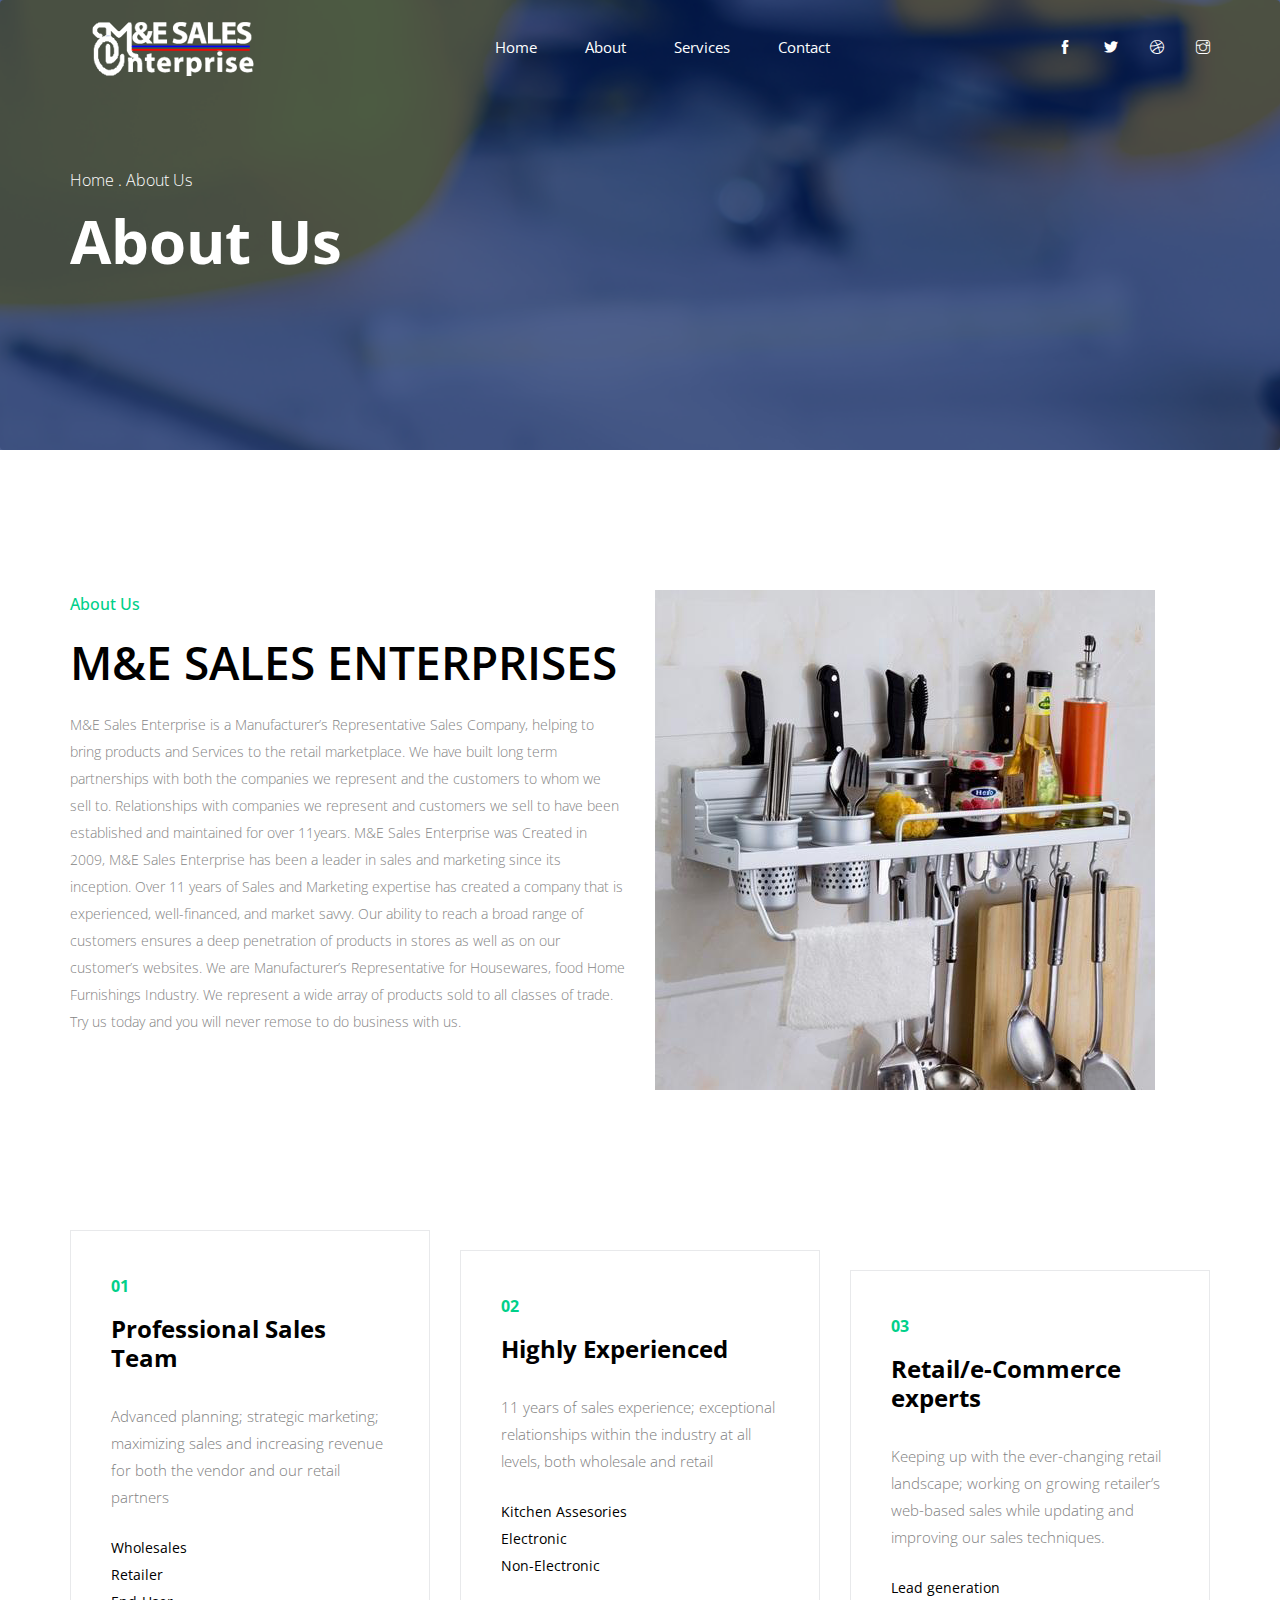
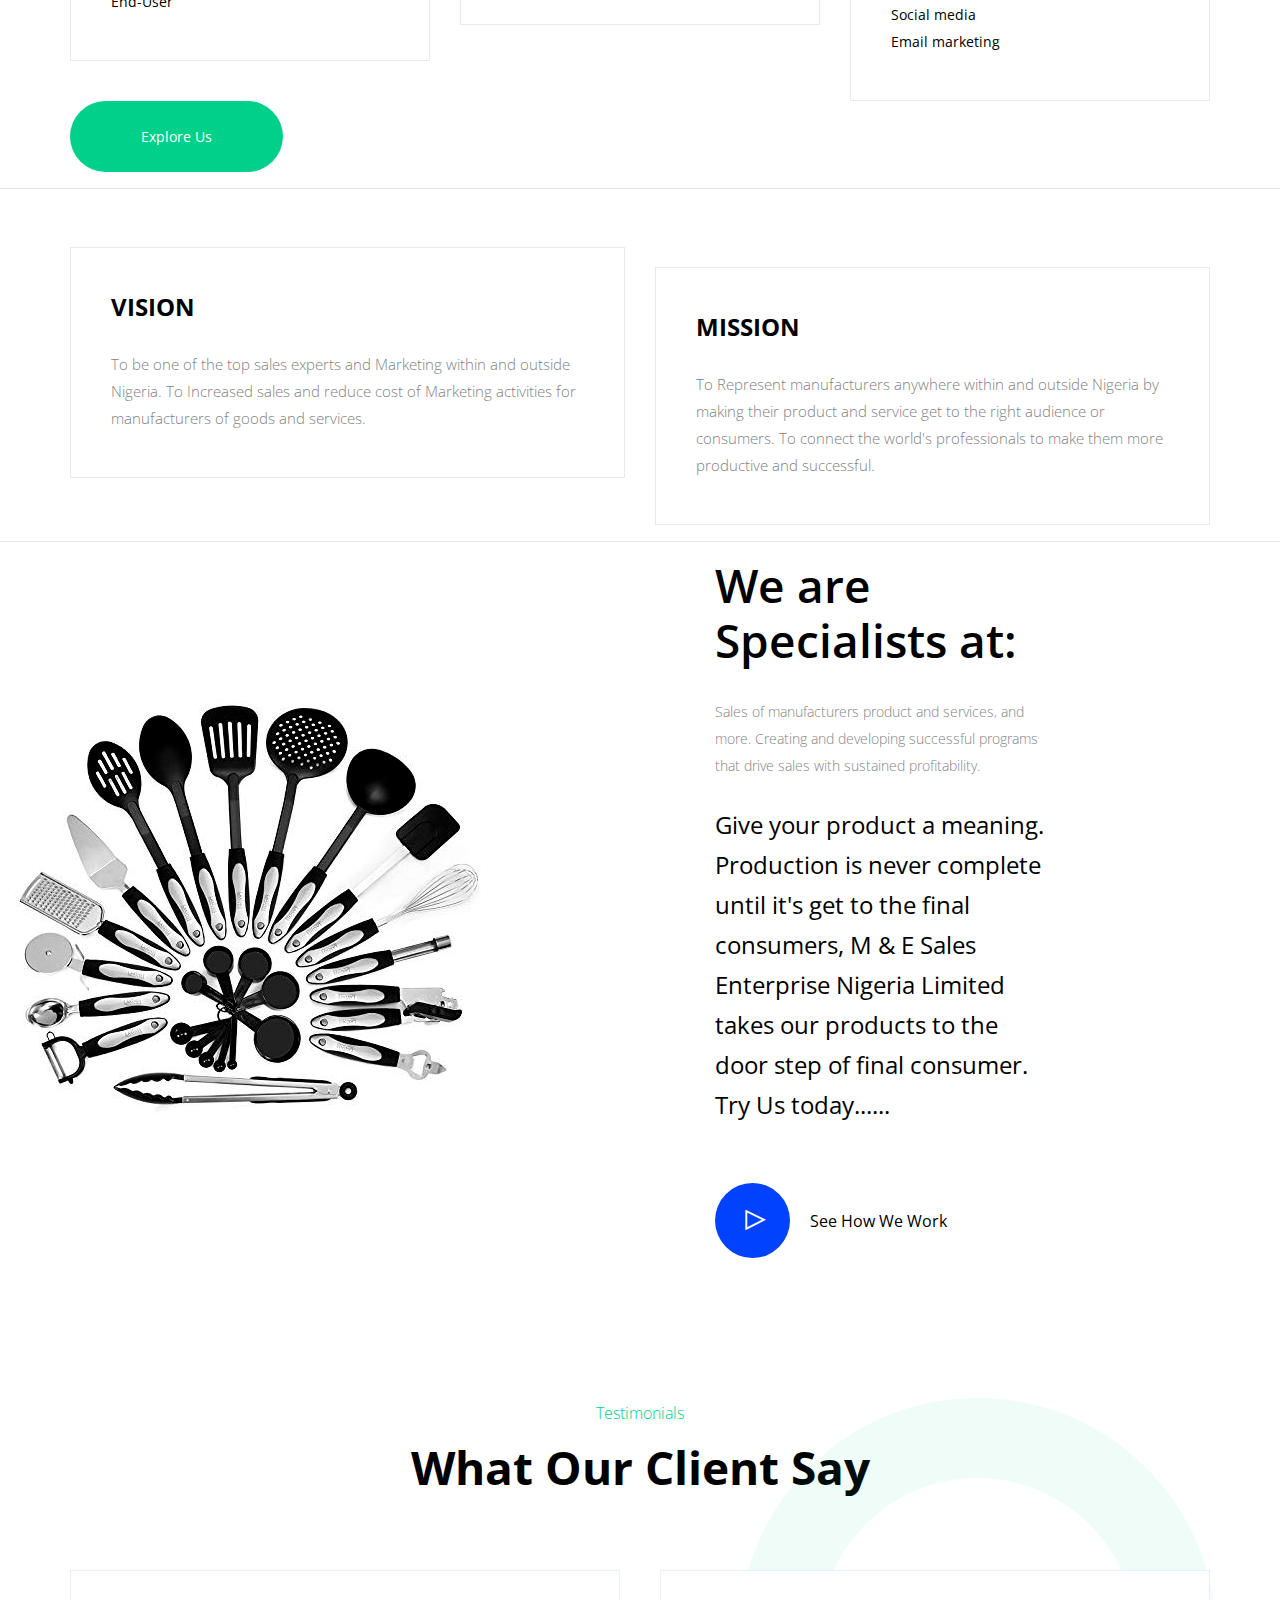
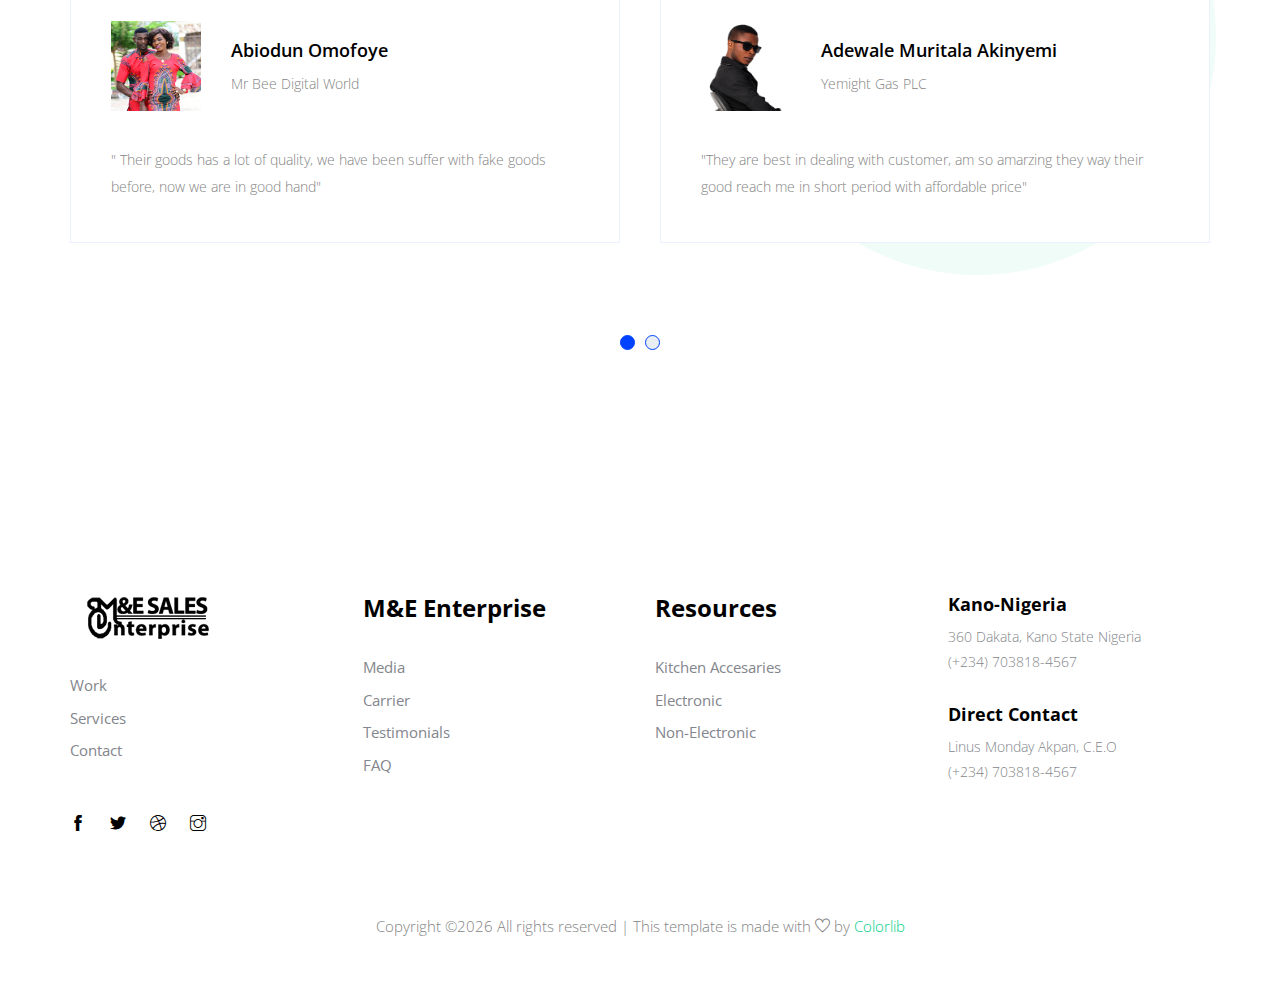
==== about.html @ 04930b89 "'firstcommit'" ====
<!DOCTYPE html>
<html lang="en">
  <head>
    <!-- Required meta tags -->
    <meta charset="utf-8" />
    <meta
      name="viewport"
      content="width=device-width, initial-scale=1, shrink-to-fit=no"
    />
    <title>dizzi</title>
    <link rel="icon" href="img/favicon.png" />
    <!-- Bootstrap CSS -->
    <link rel="stylesheet" href="css/bootstrap.min.css" />
    <!-- animate CSS -->
    <link rel="stylesheet" href="css/animate.css" />
    <!-- owl carousel CSS -->
    <link rel="stylesheet" href="css/owl.carousel.min.css" />
    <!-- themify CSS -->
    <link rel="stylesheet" href="css/themify-icons.css" />
    <!-- flaticon CSS -->
    <link rel="stylesheet" href="css/flaticon.css" />
    <!-- font awesome CSS -->
    <link rel="stylesheet" href="css/magnific-popup.css" />
    <!-- swiper CSS -->
    <link rel="stylesheet" href="css/slick.css" />
    <!-- style CSS -->
    <link rel="stylesheet" href="css/style.css" />
  </head>

  <body>
    <!--::header part start::-->
    <header class="main_menu home_menu">
      <div class="container">
        <div class="row align-items-center">
          <div class="col-lg-12">
            <nav class="navbar navbar-expand-lg navbar-light">
              <a class="navbar-brand" href="index.html">
                <img src="img/logo.png" alt="logo" />
              </a>
              <button
                class="navbar-toggler"
                type="button"
                data-toggle="collapse"
                data-target="#navbarSupportedContent"
                aria-controls="navbarSupportedContent"
                aria-expanded="false"
                aria-label="Toggle navigation"
              >
                <span class="ti-menu"></span>
              </button>

              <div
                class="collapse navbar-collapse main-menu-item justify-content-center"
                id="navbarSupportedContent"
              >
                <ul class="navbar-nav align-items-center">
                  <li class="nav-item">
                    <a class="nav-link" href="index.html">Home</a>
                  </li>
                  <li class="nav-item">
                    <a class="nav-link" href="about.html">About</a>
                  </li>
                  <li class="nav-item">
                    <a class="nav-link" href="services.html">services</a>
                  </li>
                  <!-- <li class="nav-item">
                    <a class="nav-link" href="blog.html">Blog</a>
                  </li> -->
                  <!-- <li class="nav-item dropdown">
                    <a
                      class="nav-link dropdown-toggle"
                      href="blog.html"
                      id="navbarDropdown"
                      role="button"
                      data-toggle="dropdown"
                      aria-haspopup="true"
                      aria-expanded="false"
                    >
                      Pages
                    </a>
                    <div class="dropdown-menu" aria-labelledby="navbarDropdown">
                      <a class="dropdown-item" href="project.html">project</a>
                      <a class="dropdown-item" href="single-blog.html"
                        >Single blog</a
                      >
                      <a class="dropdown-item" href="elements.html">Elements</a>
                    </div> -->
                  </li>
                  <li class="nav-item">
                    <a class="nav-link" href="contact.html">Contact</a>
                  </li>
                </ul>
              </div>
              <div class="social_icon d-none d-lg-block">
                <a href="#"><i class="ti-facebook"></i></a>
                <a href="#"><i class="ti-twitter-alt"></i></a>
                <a href="#"><i class="ti-dribbble"></i></a>
                <a href="#"><i class="ti-instagram"></i></a>
              </div>
            </nav>
          </div>
        </div>
      </div>
    </header>
    <!-- Header part end-->

    <!-- breadcrumb start-->
    <section class="breadcrumb breadcrumb_bg align-items-center">
        <div class="container">
            <div class="row align-items-center justify-content-between">
                <div class="col-sm-6">
                    <div class="breadcrumb_tittle">
                        <p>home . about us</p>
                        <h2>about us</h2>
                    </div>
                </div>
            </div>
        </div>
    </section>
    <!-- breadcrumb start-->

    <!-- about part start-->
    <section class="about_part section_padding">
      <div class="container">
        <div class="row align-items-center justify-content-between">
          <div class="col-md-6">
            <div class="about_part_text">
              <h5>About Us</h5>
              <h2>M&E SALES ENTERPRISES </h2>
              <p> M&E Sales Enterprise is a Manufacturer’s Representative Sales Company,
               helping to bring products and Services to the retail marketplace.
              We have built long term partnerships with both the companies we represent
               and the customers to whom we sell to. Relationships with companies we 
               represent and customers we sell to have been established and maintained for over 11years.
              M&E Sales Enterprise was Created in 2009, M&E Sales Enterprise has been a leader in 
              sales and marketing since its inception. Over 11 years of Sales and Marketing expertise 
              has created a company that is experienced, well-financed, and market savvy. Our ability
               to reach a broad range of customers ensures a deep penetration of products in stores 
               as well as on our customer’s websites. We are Manufacturer’s Representative for Housewares,
                food Home Furnishings Industry. We represent a wide array of products sold to all classes of trade.
                Try us today and you will  never remose to do business with us.

              </p>
               </div>
          </div>
          <div class="col-md-6">
            <div class="about_part_img">
              <img src="img/about_part_img.png" alt="" />
            </div>
          </div>
        </div>
      </div>
    </section>
    <!-- about part end-->

    <!-- our_service start-->
   <section class="our_service">
      <div class="container">
        <div class="row">
          <div class="col-sm-6 col-xl-4">
            <div class="single_feature">
              <div class="single_service">
                <span>01</span>
                <h4>
                  Professional Sales Team
                </h4>
                <p>
                  Advanced planning; strategic marketing; maximizing sales and 
                  increasing revenue for both the vendor and our retail partners
                </p>
                <ul>
                  <li><a href="#">Wholesales</a></li>
                  <li><a href="#">Retailer</a></li>
                  <li><a href="#">End-User </a></li>
                </ul>
              </div>
            </div>
          </div>
          <div class="col-sm-6 col-xl-4">
            <div class="single_feature">
              <div class="single_service">
                <span>02</span>
                <h4>Highly Experienced</h4>
                <p>
                  11 years of sales experience; exceptional relationships within the 
                  industry at all levels, both wholesale and retail
                </p>
                <ul>
                  <li><a href="#">Kitchen Assesories</a></li>
                  <li><a href="#">Electronic</a></li>
                  <li><a href="#">Non-Electronic</a></li>
                </ul>
              </div>
            </div>
          </div>
          <div class="col-sm-6 col-xl-4">
            <div class="single_feature">
              <div class="single_service">
                <span>03</span>
                <h4>Retail/e-Commerce experts</h4>
                <p>
                  Keeping up with the ever-changing retail landscape; working on growing 
                  retailer’s web-based sales while updating and improving our sales techniques.
                </p>
                <ul>
                  <li><a href="#">Lead generation</a></li>
                  <li><a href="#">Social media</a></li>
                  <li><a href="#">Email marketing</a></li>
                </ul>
                </div>
            </div>
          </div>
        </div><a href="services.html" class="btn_1">explore us</a>
      </div>
    </section>
    <!-- our_service part end--><hr>
<br><br>
 <section class="our_service">
      <div class="container">
        <div class="row">
          <div class="col-sm-6 col-xl-6">
            <div class="single_feature">
              <div class="single_service">
                <h4>
                  VISION
                </h4>
                <p>
                  To be one of the top sales experts and Marketing within and outside Nigeria.
                  To Increased sales and reduce cost of Marketing activities for manufacturers 
                  of goods and services. 

                </p>
              </div>
            </div>
          </div>
          <div class="col-sm-6 col-xl-6">
            <div class="single_feature">
              <div class="single_service">
               <h4>MISSION </h4>
                <p>
                  To Represent manufacturers anywhere within and outside Nigeria by making 
                  their product and service get to the right audience or consumers. 
                  To connect the world's professionals to make them more productive and successful.

                </p>
                </div>
            </div>
          </div>
         </div>
      </div>
    </section><hr>
    <!-- about part start-->
    <section class="creative padding_bottom">
      <div class="container-fluid">
        <div class="row align-items-center justify-content-start">
          <div class="col-md-6 col-xl-6">
            <div class="creative_img">
              <img src="img/creative_img.png" alt="" />
            </div>
          </div>
          <div class="col-md-6 col-xl-4">
            <div class="creative_part_text">
              <h2>We are Specialists at:</h2>
              <p>
                Sales of manufacturers product and services, and more.
                Creating and developing successful programs that drive sales with sustained profitability.
              </p>
              <span>
                Give your product a meaning. Production is never complete until it's get to the final consumers, M & E Sales Enterprise Nigeria Limited takes our products to the door step of final consumer. Try Us today......</span
              >
              <a
                href="#"
                class="popup-youtube"
                ><i class="ti-control-play"></i> See how we work</a
              >
            </div>
          </div>
        </div>
      </div>
    </section>
    <!-- about part end-->

    <!--::review_part end::-->
    <div class="review_part padding_bottom" id="testimonial">
      <div class="container">
        <div class="row justify-content-center align-items-center">
          <div class="col-lg-7">
            <div class="section_tittle text-center">
              <p>Testimonials</p>
              <h2>What our Client say</h2>
            </div>
          </div>
        </div>
        <div class="row">
          <div class="col-lg-12">
            <div class="review_part_text owl-carousel">
              <div class="singler_eview_part">
                <div class="client_info">
                  <img src="img/client_1.png" alt="" />
                  <h4>Abiodun Omofoye</h4>
                  <p>Mr Bee Digital World</p>
                </div>
                <p>
                  " Their goods has a lot of quality, we have been suffer with
                  fake goods before, now we are in good hand"
                </p>
              </div>
              <div class="singler_eview_part">
                <div class="client_info">
                  <img src="img/client_2.png" alt="" />
                  <h4>Adewale Muritala Akinyemi</h4>
                  <p>Yemight Gas PLC</p>
                </div>
                <p>
                  "They are best in dealing with customer, am so amarzing 
                  they way their good reach me in short period with affordable price"
                </p>
              </div>
              <div class="singler_eview_part">
                <div class="client_info">
                  <img src="img/client_1.png" alt="" />
                  <h4>Abiodun Omofoye</h4>
                  <p>Mr Bee Digital World</p>
                </div>
                <p>
                  " Their goods has a lot of quality, we have been suffer with
                  fake goods before, now we are in good hand"
                </p>
              </div>
              <div class="singler_eview_part">
                <div class="client_info">
                  <img src="img/client_2.png" alt="" />
                   <h4>Adewale Muritala Akinyemi</h4>
                  <p>Yemight Gas PLC</p>
                </div>
                <p>
                  "They are best in dealing with customer, am so amarzing 
                  they way their good reach me in short period with affordable price"
                </p>
              </div>
            </div>
          </div>
        </div>
      </div>
      <img src="img/animate_icon/icon_3.png" class="animation_icon_3" alt="">
    </div>
    <!--::review_part end::-->

    <!-- footer part start-->
    <footer class="footer-area">
      <div class="container">
        <div class="row justify-content-between">
          <div class="col-sm-6 col-md-3 col-xl-3">
            <div class="single-footer-widget footer_1">
              <a href="index.html">
                <img src="img/footer_logo.png" alt="" />
              </a>
              <ul>
                <li><a href="#">Work</a></li>
                <li><a href="#">Services</a></li>
                <li><a href="#">Contact</a></li>
              </ul>
              <div class="social_icon">
                <a href="#"><i class="ti-facebook"></i></a>
                <a href="#"><i class="ti-twitter-alt"></i></a>
                <a href="#"><i class="ti-dribbble"></i></a>
                <a href="#"><i class="ti-instagram"></i></a>
              </div>
            </div>
          </div>
          <div class="col-xl-3 col-sm-6 col-md-3">
            <div class="single-footer-widget footer_2">
              <h4>M&E enterprise</h4>
              <ul>
                <li>
                  <a href="#">Media</a>
                </li>
                <li>
                  <a href="#">Carrier</a>
                </li>
                <li>
                  <a href="#">Testimonials</a>
                </li>
                <li>
                  <a href="#">FAQ</a>
                </li>
              </ul>
            </div>
          </div>
          <div class="col-xl-3 col-sm-6 col-md-3">
            <div class="single-footer-widget footer_2">
              <h4>Resources</h4>
              <ul>
                <li>
                  <a href="#">Kitchen Accesaries</a>
                </li>
                <li>
                  <a href="#">Electronic</a>
                </li>
                <li>
                  <a href="#">Non-Electronic</a>
                </li>
              </ul>
            </div>
          </div>
          <div class="col-xl-3 col-sm-6 col-md-3">
            <div class="single-footer-widget footer_2">
              <div class="single_contact_info">
                <h3>Kano-Nigeria </h3>
                <p>360 Dakata, Kano State Nigeria</p>
                <p>(+234) 703818-4567</p>
              </div>
              <div class="single_contact_info">
                <h3>Direct Contact</h3>
                <p>Linus Monday Akpan, C.E.O</p>
                <p>(+234) 703818-4567</p>
              </div>
            </div>
          </div>
        </div>
      </div>
            <div class="container-fluid">
              <div class="row">
                <div class="col-lg-12">
                  <div class="copyright_part_text text-center">
                    <div class="row">
                      <div class="col-lg-12">
                        <p class="footer-text m-0">
                          <!-- Link back to Colorlib can't be removed. Template is licensed under CC BY 3.0. -->
Copyright &copy;<script>document.write(new Date().getFullYear());</script> All rights reserved | This template is made with <i class="ti-heart" aria-hidden="true"></i> by <a href="https://colorlib.com" target="_blank">Colorlib</a>
<!-- Link back to Colorlib can't be removed. Template is licensed under CC BY 3.0. -->
                        </p>
                      </div>
                    </div>
                  </div>
                </div>
              </div>
            </div>
    </footer>
    <!-- footer part end-->

    <!-- jquery plugins here-->
    <script src="js/jquery-1.12.1.min.js"></script>
    <!-- popper js -->
    <script src="js/popper.min.js"></script>
    <!-- bootstrap js -->
    <script src="js/bootstrap.min.js"></script>
    <!-- easing js -->
    <script src="js/jquery.magnific-popup.js"></script>
    <!-- isotope js -->
    <script src="js/isotope.pkgd.min.js"></script>
    <!-- particles js -->
    <script src="js/owl.carousel.min.js"></script>
    <script src="js/jquery.nice-select.min.js"></script>
    <!-- custom js -->
    <script src="js/custom.js"></script>
</body>
</html>
---- css/themify-icons.css ----
@font-face {
	font-family: 'themify';
	src:url('../fonts/themify.eot?-fvbane');
	src:url('../fonts/themify.eot?#iefix-fvbane') format('embedded-opentype'),
		url('../fonts/themify.woff?-fvbane') format('woff'),
		url('../fonts/themify.ttf?-fvbane') format('truetype'),
		url('../fonts/themify.svg?-fvbane#themify') format('svg');
	font-weight: normal;
	font-style: normal;
}

[class^="ti-"], [class*=" ti-"] {
	font-family: 'themify';
	speak: none;
	font-style: normal;
	font-weight: normal;
	font-variant: normal;
	text-transform: none;
	line-height: 1;

	/* Better Font Rendering =========== */
	-webkit-font-smoothing: antialiased;
	-moz-osx-font-smoothing: grayscale;
}

.ti-wand:before {
	content: "\e600";
}
.ti-volume:before {
	content: "\e601";
}
.ti-user:before {
	content: "\e602";
}
.ti-unlock:before {
	content: "\e603";
}
.ti-unlink:before {
	content: "\e604";
}
.ti-trash:before {
	content: "\e605";
}
.ti-thought:before {
	content: "\e606";
}
.ti-target:before {
	content: "\e607";
}
.ti-tag:before {
	content: "\e608";
}
.ti-tablet:before {
	content: "\e609";
}
.ti-star:before {
	content: "\e60a";
}
.ti-spray:before {
	content: "\e60b";
}
.ti-signal:before {
	content: "\e60c";
}
.ti-shopping-cart:before {
	content: "\e60d";
}
.ti-shopping-cart-full:before {
	content: "\e60e";
}
.ti-settings:before {
	content: "\e60f";
}
.ti-search:before {
	content: "\e610";
}
.ti-zoom-in:before {
	content: "\e611";
}
.ti-zoom-out:before {
	content: "\e612";
}
.ti-cut:before {
	content: "\e613";
}
.ti-ruler:before {
	content: "\e614";
}
.ti-ruler-pencil:before {
	content: "\e615";
}
.ti-ruler-alt:before {
	content: "\e616";
}
.ti-bookmark:before {
	content: "\e617";
}
.ti-bookmark-alt:before {
	content: "\e618";
}
.ti-reload:before {
	content: "\e619";
}
.ti-plus:before {
	content: "\e61a";
}
.ti-pin:before {
	content: "\e61b";
}
.ti-pencil:before {
	content: "\e61c";
}
.ti-pencil-alt:before {
	content: "\e61d";
}
.ti-paint-roller:before {
	content: "\e61e";
}
.ti-paint-bucket:before {
	content: "\e61f";
}
.ti-na:before {
	content: "\e620";
}
.ti-mobile:before {
	content: "\e621";
}
.ti-minus:before {
	content: "\e622";
}
.ti-medall:before {
	content: "\e623";
}
.ti-medall-alt:before {
	content: "\e624";
}
.ti-marker:before {
	content: "\e625";
}
.ti-marker-alt:before {
	content: "\e626";
}
.ti-arrow-up:before {
	content: "\e627";
}
.ti-arrow-right:before {
	content: "\e628";
}
.ti-arrow-left:before {
	content: "\e629";
}
.ti-arrow-down:before {
	content: "\e62a";
}
.ti-lock:before {
	content: "\e62b";
}
.ti-location-arrow:before {
	content: "\e62c";
}
.ti-link:before {
	content: "\e62d";
}
.ti-layout:before {
	content: "\e62e";
}
.ti-layers:before {
	content: "\e62f";
}
.ti-layers-alt:before {
	content: "\e630";
}
.ti-key:before {
	content: "\e631";
}
.ti-import:before {
	content: "\e632";
}
.ti-image:before {
	content: "\e633";
}
.ti-heart:before {
	content: "\e634";
}
.ti-heart-broken:before {
	content: "\e635";
}
.ti-hand-stop:before {
	content: "\e636";
}
.ti-hand-open:before {
	content: "\e637";
}
.ti-hand-drag:before {
	content: "\e638";
}
.ti-folder:before {
	content: "\e639";
}
.ti-flag:before {
	content: "\e63a";
}
.ti-flag-alt:before {
	content: "\e63b";
}
.ti-flag-alt-2:before {
	content: "\e63c";
}
.ti-eye:before {
	content: "\e63d";
}
.ti-export:before {
	content: "\e63e";
}
.ti-exchange-vertical:before {
	content: "\e63f";
}
.ti-desktop:before {
	content: "\e640";
}
.ti-cup:before {
	content: "\e641";
}
.ti-crown:before {
	content: "\e642";
}
.ti-comments:before {
	content: "\e643";
}
.ti-comment:before {
	content: "\e644";
}
.ti-comment-alt:before {
	content: "\e645";
}
.ti-close:before {
	content: "\e646";
}
.ti-clip:before {
	content: "\e647";
}
.ti-angle-up:before {
	content: "\e648";
}
.ti-angle-right:before {
	content: "\e649";
}
.ti-angle-left:before {
	content: "\e64a";
}
.ti-angle-down:before {
	content: "\e64b";
}
.ti-check:before {
	content: "\e64c";
}
.ti-check-box:before {
	content: "\e64d";
}
.ti-camera:before {
	content: "\e64e";
}
.ti-announcement:before {
	content: "\e64f";
}
.ti-brush:before {
	content: "\e650";
}
.ti-briefcase:before {
	content: "\e651";
}
.ti-bolt:before {
	content: "\e652";
}
.ti-bolt-alt:before {
	content: "\e653";
}
.ti-blackboard:before {
	content: "\e654";
}
.ti-bag:before {
	content: "\e655";
}
.ti-move:before {
	content: "\e656";
}
.ti-arrows-vertical:before {
	content: "\e657";
}
.ti-arrows-horizontal:before {
	content: "\e658";
}
.ti-fullscreen:before {
	content: "\e659";
}
.ti-arrow-top-right:before {
	content: "\e65a";
}
.ti-arrow-top-left:before {
	content: "\e65b";
}
.ti-arrow-circle-up:before {
	content: "\e65c";
}
.ti-arrow-circle-right:before {
	content: "\e65d";
}
.ti-arrow-circle-left:before {
	content: "\e65e";
}
.ti-arrow-circle-down:before {
	content: "\e65f";
}
.ti-angle-double-up:before {
	content: "\e660";
}
.ti-angle-double-right:before {
	content: "\e661";
}
.ti-angle-double-left:before {
	content: "\e662";
}
.ti-angle-double-down:before {
	content: "\e663";
}
.ti-zip:before {
	content: "\e664";
}
.ti-world:before {
	content: "\e665";
}
.ti-wheelchair:before {
	content: "\e666";
}
.ti-view-list:before {
	content: "\e667";
}
.ti-view-list-alt:before {
	content: "\e668";
}
.ti-view-grid:before {
	content: "\e669";
}
.ti-uppercase:before {
	content: "\e66a";
}
.ti-upload:before {
	content: "\e66b";
}
.ti-underline:before {
	content: "\e66c";
}
.ti-truck:before {
	content: "\e66d";
}
.ti-timer:before {
	content: "\e66e";
}
.ti-ticket:before {
	content: "\e66f";
}
.ti-thumb-up:before {
	content: "\e670";
}
.ti-thumb-down:before {
	content: "\e671";
}
.ti-text:before {
	content: "\e672";
}
.ti-stats-up:before {
	content: "\e673";
}
.ti-stats-down:before {
	content: "\e674";
}
.ti-split-v:before {
	content: "\e675";
}
.ti-split-h:before {
	content: "\e676";
}
.ti-smallcap:before {
	content: "\e677";
}
.ti-shine:before {
	content: "\e678";
}
.ti-shift-right:before {
	content: "\e679";
}
.ti-shift-left:before {
	content: "\e67a";
}
.ti-shield:before {
	content: "\e67b";
}
.ti-notepad:before {
	content: "\e67c";
}
.ti-server:before {
	content: "\e67d";
}
.ti-quote-right:before {
	content: "\e67e";
}
.ti-quote-left:before {
	content: "\e67f";
}
.ti-pulse:before {
	content: "\e680";
}
.ti-printer:before {
	content: "\e681";
}
.ti-power-off:before {
	content: "\e682";
}
.ti-plug:before {
	content: "\e683";
}
.ti-pie-chart:before {
	content: "\e684";
}
.ti-paragraph:before {
	content: "\e685";
}
.ti-panel:before {
	content: "\e686";
}
.ti-package:before {
	content: "\e687";
}
.ti-music:before {
	content: "\e688";
}
.ti-music-alt:before {
	content: "\e689";
}
.ti-mouse:before {
	content: "\e68a";
}
.ti-mouse-alt:before {
	content: "\e68b";
}
.ti-money:before {
	content: "\e68c";
}
.ti-microphone:before {
	content: "\e68d";
}
.ti-menu:before {
	content: "\e68e";
}
.ti-menu-alt:before {
	content: "\e68f";
}
.ti-map:before {
	content: "\e690";
}
.ti-map-alt:before {
	content: "\e691";
}
.ti-loop:before {
	content: "\e692";
}
.ti-location-pin:before {
	content: "\e693";
}
.ti-list:before {
	content: "\e694";
}
.ti-light-bulb:before {
	content: "\e695";
}
.ti-Italic:before {
	content: "\e696";
}
.ti-info:before {
	content: "\e697";
}
.ti-infinite:before {
	content: "\e698";
}
.ti-id-badge:before {
	content: "\e699";
}
.ti-hummer:before {
	content: "\e69a";
}
.ti-home:before {
	content: "\e69b";
}
.ti-help:before {
	content: "\e69c";
}
.ti-headphone:before {
	content: "\e69d";
}
.ti-harddrives:before {
	content: "\e69e";
}
.ti-harddrive:before {
	content: "\e69f";
}
.ti-gift:before {
	content: "\e6a0";
}
.ti-game:before {
	content: "\e6a1";
}
.ti-filter:before {
	content: "\e6a2";
}
.ti-files:before {
	content: "\e6a3";
}
.ti-file:before {
	content: "\e6a4";
}
.ti-eraser:before {
	content: "\e6a5";
}
.ti-envelope:before {
	content: "\e6a6";
}
.ti-download:before {
	content: "\e6a7";
}
.ti-direction:before {
	content: "\e6a8";
}
.ti-direction-alt:before {
	content: "\e6a9";
}
.ti-dashboard:before {
	content: "\e6aa";
}
.ti-control-stop:before {
	content: "\e6ab";
}
.ti-control-shuffle:before {
	content: "\e6ac";
}
.ti-control-play:before {
	content: "\e6ad";
}
.ti-control-pause:before {
	content: "\e6ae";
}
.ti-control-forward:before {
	content: "\e6af";
}
.ti-control-backward:before {
	content: "\e6b0";
}
.ti-cloud:before {
	content: "\e6b1";
}
.ti-cloud-up:before {
	content: "\e6b2";
}
.ti-cloud-down:before {
	content: "\e6b3";
}
.ti-clipboard:before {
	content: "\e6b4";
}
.ti-car:before {
	content: "\e6b5";
}
.ti-calendar:before {
	content: "\e6b6";
}
.ti-book:before {
	content: "\e6b7";
}
.ti-bell:before {
	content: "\e6b8";
}
.ti-basketball:before {
	content: "\e6b9";
}
.ti-bar-chart:before {
	content: "\e6ba";
}
.ti-bar-chart-alt:before {
	content: "\e6bb";
}
.ti-back-right:before {
	content: "\e6bc";
}
.ti-back-left:before {
	content: "\e6bd";
}
.ti-arrows-corner:before {
	content: "\e6be";
}
.ti-archive:before {
	content: "\e6bf";
}
.ti-anchor:before {
	content: "\e6c0";
}
.ti-align-right:before {
	content: "\e6c1";
}
.ti-align-left:before {
	content: "\e6c2";
}
.ti-align-justify:before {
	content: "\e6c3";
}
.ti-align-center:before {
	content: "\e6c4";
}
.ti-alert:before {
	content: "\e6c5";
}
.ti-alarm-clock:before {
	content: "\e6c6";
}
.ti-agenda:before {
	content: "\e6c7";
}
.ti-write:before {
	content: "\e6c8";
}
.ti-window:before {
	content: "\e6c9";
}
.ti-widgetized:before {
	content: "\e6ca";
}
.ti-widget:before {
	content: "\e6cb";
}
.ti-widget-alt:before {
	content: "\e6cc";
}
.ti-wallet:before {
	content: "\e6cd";
}
.ti-video-clapper:before {
	content: "\e6ce";
}
.ti-video-camera:before {
	content: "\e6cf";
}
.ti-vector:before {
	content: "\e6d0";
}
.ti-themify-logo:before {
	content: "\e6d1";
}
.ti-themify-favicon:before {
	content: "\e6d2";
}
.ti-themify-favicon-alt:before {
	content: "\e6d3";
}
.ti-support:before {
	content: "\e6d4";
}
.ti-stamp:before {
	content: "\e6d5";
}
.ti-split-v-alt:before {
	content: "\e6d6";
}
.ti-slice:before {
	content: "\e6d7";
}
.ti-shortcode:before {
	content: "\e6d8";
}
.ti-shift-right-alt:before {
	content: "\e6d9";
}
.ti-shift-left-alt:before {
	content: "\e6da";
}
.ti-ruler-alt-2:before {
	content: "\e6db";
}
.ti-receipt:before {
	content: "\e6dc";
}
.ti-pin2:before {
	content: "\e6dd";
}
.ti-pin-alt:before {
	content: "\e6de";
}
.ti-pencil-alt2:before {
	content: "\e6df";
}
.ti-palette:before {
	content: "\e6e0";
}
.ti-more:before {
	content: "\e6e1";
}
.ti-more-alt:before {
	content: "\e6e2";
}
.ti-microphone-alt:before {
	content: "\e6e3";
}
.ti-magnet:before {
	content: "\e6e4";
}
.ti-line-double:before {
	content: "\e6e5";
}
.ti-line-dotted:before {
	content: "\e6e6";
}
.ti-line-dashed:before {
	content: "\e6e7";
}
.ti-layout-width-full:before {
	content: "\e6e8";
}
.ti-layout-width-default:before {
	content: "\e6e9";
}
.ti-layout-width-default-alt:before {
	content: "\e6ea";
}
.ti-layout-tab:before {
	content: "\e6eb";
}
.ti-layout-tab-window:before {
	content: "\e6ec";
}
.ti-layout-tab-v:before {
	content: "\e6ed";
}
.ti-layout-tab-min:before {
	content: "\e6ee";
}
.ti-layout-slider:before {
	content: "\e6ef";
}
.ti-layout-slider-alt:before {
	content: "\e6f0";
}
.ti-layout-sidebar-right:before {
	content: "\e6f1";
}
.ti-layout-sidebar-none:before {
	content: "\e6f2";
}
.ti-layout-sidebar-left:before {
	content: "\e6f3";
}
.ti-layout-placeholder:before {
	content: "\e6f4";
}
.ti-layout-menu:before {
	content: "\e6f5";
}
.ti-layout-menu-v:before {
	content: "\e6f6";
}
.ti-layout-menu-separated:before {
	content: "\e6f7";
}
.ti-layout-menu-full:before {
	content: "\e6f8";
}
.ti-layout-media-right-alt:before {
	content: "\e6f9";
}
.ti-layout-media-right:before {
	content: "\e6fa";
}
.ti-layout-media-overlay:before {
	content: "\e6fb";
}
.ti-layout-media-overlay-alt:before {
	content: "\e6fc";
}
.ti-layout-media-overlay-alt-2:before {
	content: "\e6fd";
}
.ti-layout-media-left-alt:before {
	content: "\e6fe";
}
.ti-layout-media-left:before {
	content: "\e6ff";
}
.ti-layout-media-center-alt:before {
	content: "\e700";
}
.ti-layout-media-center:before {
	content: "\e701";
}
.ti-layout-list-thumb:before {
	content: "\e702";
}
.ti-layout-list-thumb-alt:before {
	content: "\e703";
}
.ti-layout-list-post:before {
	content: "\e704";
}
.ti-layout-list-large-image:before {
	content: "\e705";
}
.ti-layout-line-solid:before {
	content: "\e706";
}
.ti-layout-grid4:before {
	content: "\e707";
}
.ti-layout-grid3:before {
	content: "\e708";
}
.ti-layout-grid2:before {
	content: "\e709";
}
.ti-layout-grid2-thumb:before {
	content: "\e70a";
}
.ti-layout-cta-right:before {
	content: "\e70b";
}
.ti-layout-cta-left:before {
	content: "\e70c";
}
.ti-layout-cta-center:before {
	content: "\e70d";
}
.ti-layout-cta-btn-right:before {
	content: "\e70e";
}
.ti-layout-cta-btn-left:before {
	content: "\e70f";
}
.ti-layout-column4:before {
	content: "\e710";
}
.ti-layout-column3:before {
	content: "\e711";
}
.ti-layout-column2:before {
	content: "\e712";
}
.ti-layout-accordion-separated:before {
	content: "\e713";
}
.ti-layout-accordion-merged:before {
	content: "\e714";
}
.ti-layout-accordion-list:before {
	content: "\e715";
}
.ti-ink-pen:before {
	content: "\e716";
}
.ti-info-alt:before {
	content: "\e717";
}
.ti-help-alt:before {
	content: "\e718";
}
.ti-headphone-alt:before {
	content: "\e719";
}
.ti-hand-point-up:before {
	content: "\e71a";
}
.ti-hand-point-right:before {
	content: "\e71b";
}
.ti-hand-point-left:before {
	content: "\e71c";
}
.ti-hand-point-down:before {
	content: "\e71d";
}
.ti-gallery:before {
	content: "\e71e";
}
.ti-face-smile:before {
	content: "\e71f";
}
.ti-face-sad:before {
	content: "\e720";
}
.ti-credit-card:before {
	content: "\e721";
}
.ti-control-skip-forward:before {
	content: "\e722";
}
.ti-control-skip-backward:before {
	content: "\e723";
}
.ti-control-record:before {
	content: "\e724";
}
.ti-control-eject:before {
	content: "\e725";
}
.ti-comments-smiley:before {
	content: "\e726";
}
.ti-brush-alt:before {
	content: "\e727";
}
.ti-youtube:before {
	content: "\e728";
}
.ti-vimeo:before {
	content: "\e729";
}
.ti-twitter:before {
	content: "\e72a";
}
.ti-time:before {
	content: "\e72b";
}
.ti-tumblr:before {
	content: "\e72c";
}
.ti-skype:before {
	content: "\e72d";
}
.ti-share:before {
	content: "\e72e";
}
.ti-share-alt:before {
	content: "\e72f";
}
.ti-rocket:before {
	content: "\e730";
}
.ti-pinterest:before {
	content: "\e731";
}
.ti-new-window:before {
	content: "\e732";
}
.ti-microsoft:before {
	content: "\e733";
}
.ti-list-ol:before {
	content: "\e734";
}
.ti-linkedin:before {
	content: "\e735";
}
.ti-layout-sidebar-2:before {
	content: "\e736";
}
.ti-layout-grid4-alt:before {
	content: "\e737";
}
.ti-layout-grid3-alt:before {
	content: "\e738";
}
.ti-layout-grid2-alt:before {
	content: "\e739";
}
.ti-layout-column4-alt:before {
	content: "\e73a";
}
.ti-layout-column3-alt:before {
	content: "\e73b";
}
.ti-layout-column2-alt:before {
	content: "\e73c";
}
.ti-instagram:before {
	content: "\e73d";
}
.ti-google:before {
	content: "\e73e";
}
.ti-github:before {
	content: "\e73f";
}
.ti-flickr:before {
	content: "\e740";
}
.ti-facebook:before {
	content: "\e741";
}
.ti-dropbox:before {
	content: "\e742";
}
.ti-dribbble:before {
	content: "\e743";
}
.ti-apple:before {
	content: "\e744";
}
.ti-android:before {
	content: "\e745";
}
.ti-save:before {
	content: "\e746";
}
.ti-save-alt:before {
	content: "\e747";
}
.ti-yahoo:before {
	content: "\e748";
}
.ti-wordpress:before {
	content: "\e749";
}
.ti-vimeo-alt:before {
	content: "\e74a";
}
.ti-twitter-alt:before {
	content: "\e74b";
}
.ti-tumblr-alt:before {
	content: "\e74c";
}
.ti-trello:before {
	content: "\e74d";
}
.ti-stack-overflow:before {
	content: "\e74e";
}
.ti-soundcloud:before {
	content: "\e74f";
}
.ti-sharethis:before {
	content: "\e750";
}
.ti-sharethis-alt:before {
	content: "\e751";
}
.ti-reddit:before {
	content: "\e752";
}
.ti-pinterest-alt:before {
	content: "\e753";
}
.ti-microsoft-alt:before {
	content: "\e754";
}
.ti-linux:before {
	content: "\e755";
}
.ti-jsfiddle:before {
	content: "\e756";
}
.ti-joomla:before {
	content: "\e757";
}
.ti-html5:before {
	content: "\e758";
}
.ti-flickr-alt:before {
	content: "\e759";
}
.ti-email:before {
	content: "\e75a";
}
.ti-drupal:before {
	content: "\e75b";
}
.ti-dropbox-alt:before {
	content: "\e75c";
}
.ti-css3:before {
	content: "\e75d";
}
.ti-rss:before {
	content: "\e75e";
}
.ti-rss-alt:before {
	content: "\e75f";
}
---- css/flaticon.css ----
/*
  	Flaticon icon font: Flaticon
  	Creation date: 14/07/2019 12:16
  	*/

@font-face {
  font-family: "Flaticon";
  src: url("../fonts/Flaticon.eot");
  src: url("../fonts/Flaticon.eot?#iefix") format("embedded-opentype"),
       url("../fonts/Flaticon.woff2") format("woff2"),
       url("../fonts/Flaticon.woff") format("woff"),
       url("../fonts/Flaticon.ttf") format("truetype"),
       url("../fonts/Flaticon.svg#Flaticon") format("svg");
  font-weight: normal;
  font-style: normal;
}

@media screen and (-webkit-min-device-pixel-ratio:0) {
  @font-face {
    font-family: "Flaticon";
    src: url("./Flaticon.svg#Flaticon") format("svg");
  }
}

[class^="flaticon-"]:before, [class*=" flaticon-"]:before,
[class^="flaticon-"]:after, [class*=" flaticon-"]:after {   
  font-family: Flaticon;
  font-style: normal;
}

.flaticon-drop:before { content: "\f100"; }
.flaticon-ui:before { content: "\f101"; }
.flaticon-left-arrow:before { content: "\f102"; }
.flaticon-arrow-pointing-to-right:before { content: "\f103"; }
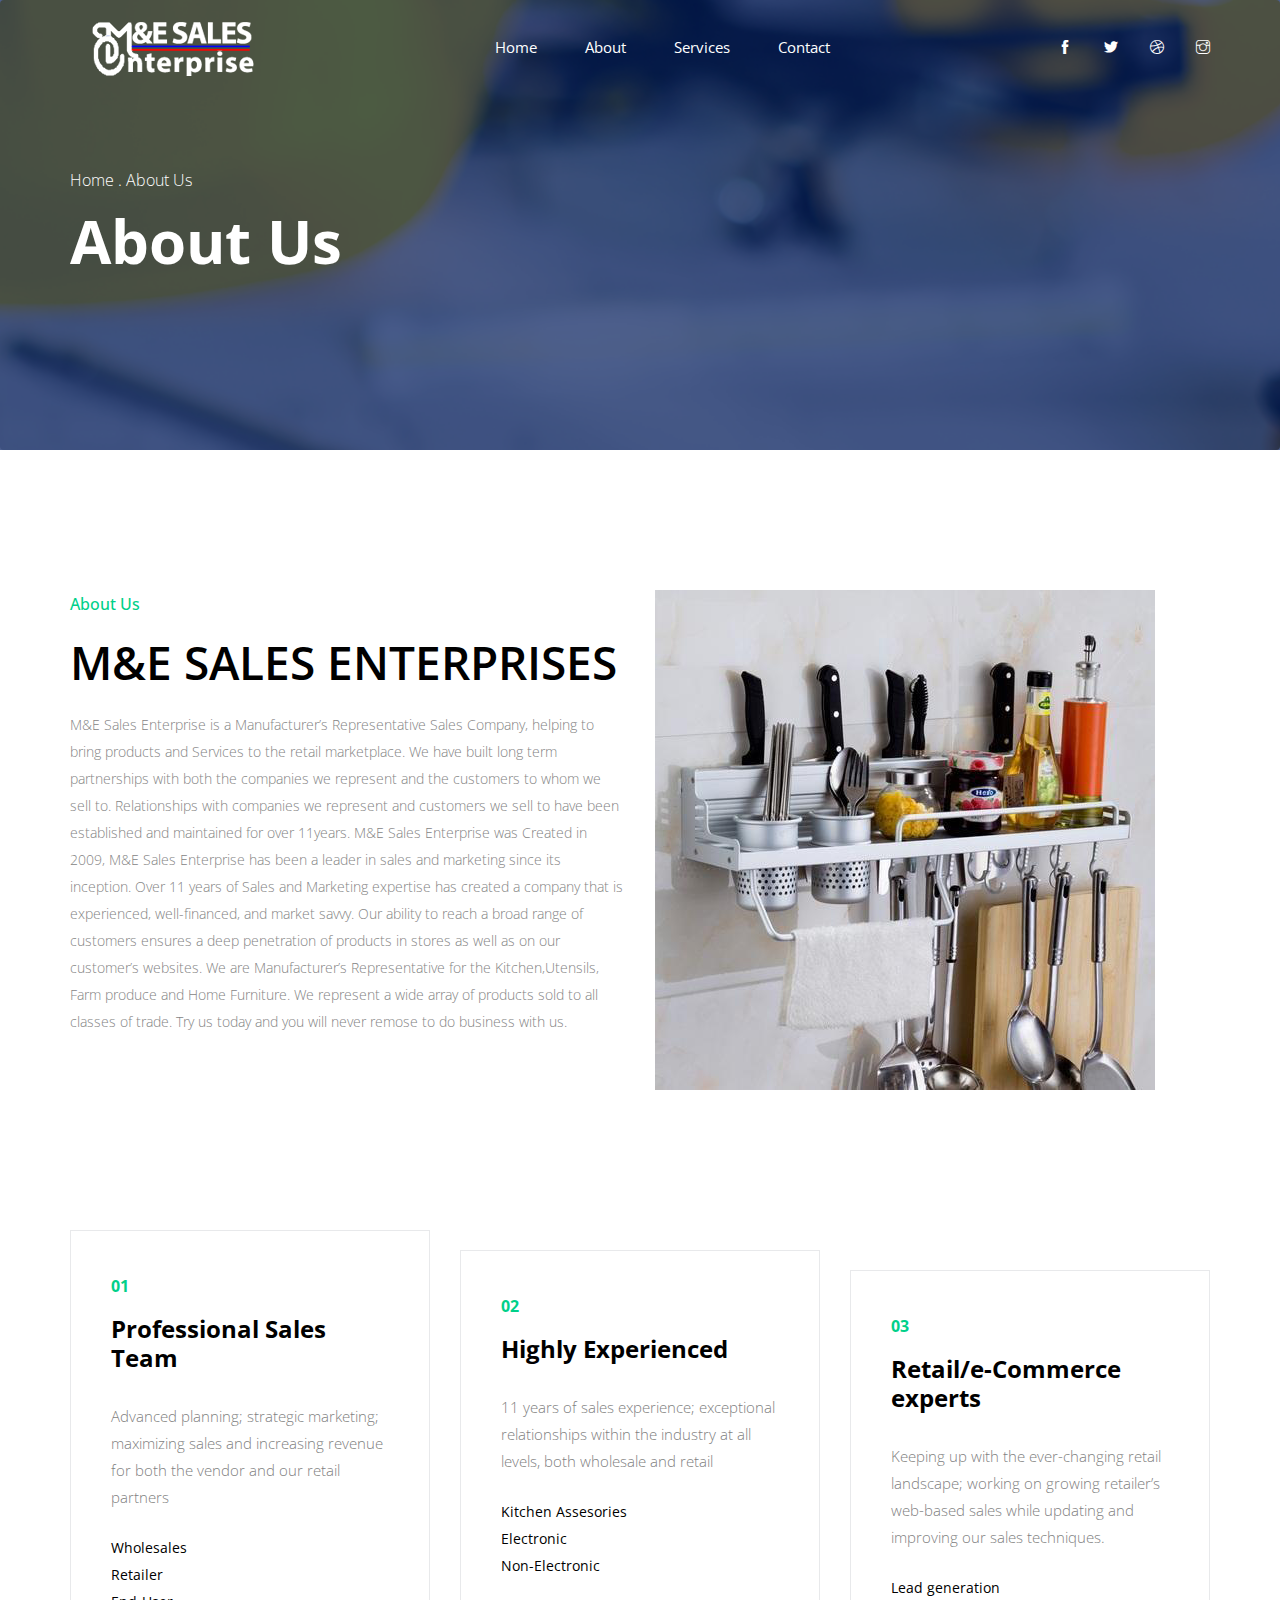
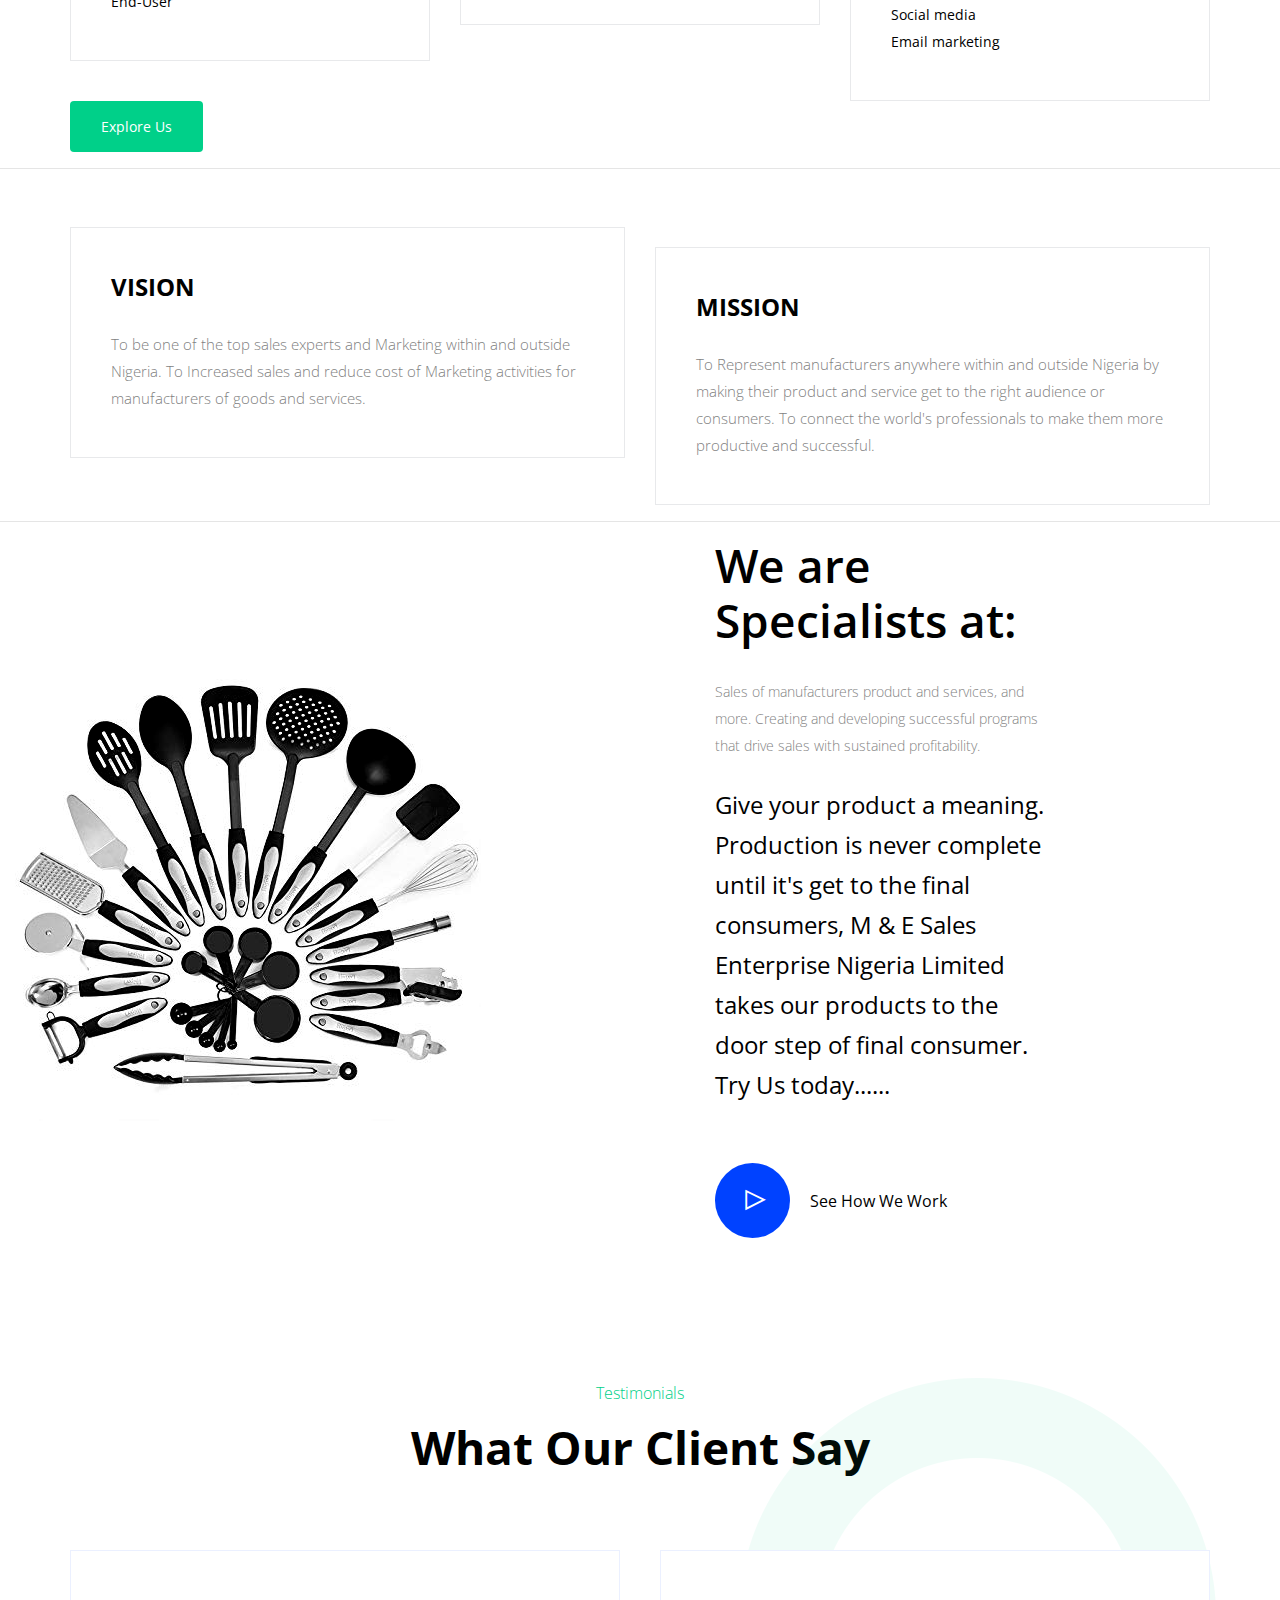
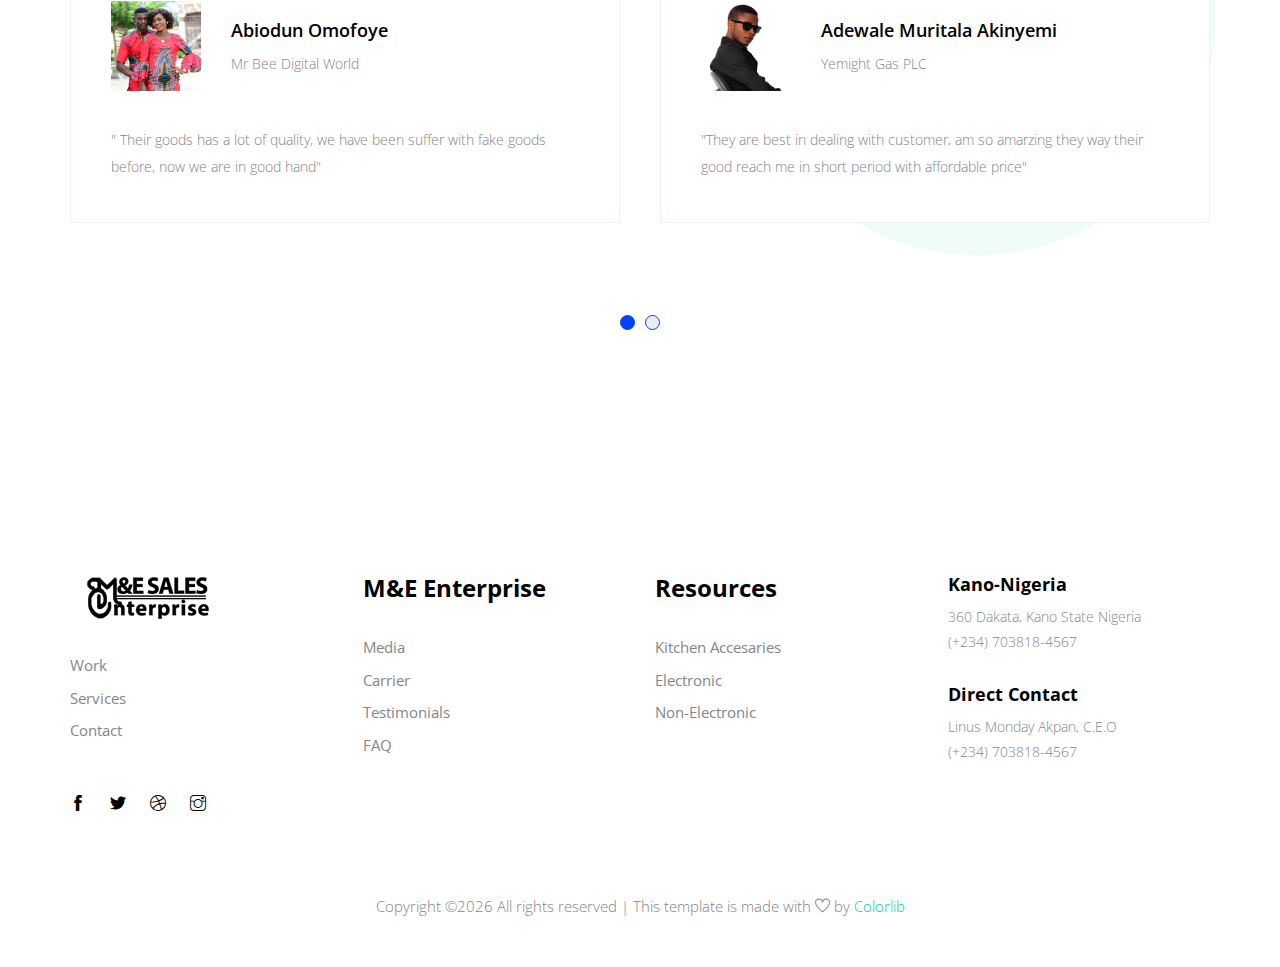
==== commit 4b25d798: "'second'" ====
--- a/about.html
+++ b/about.html
@@ -136,8 +136,7 @@
               sales and marketing since its inception. Over 11 years of Sales and Marketing expertise 
               has created a company that is experienced, well-financed, and market savvy. Our ability
                to reach a broad range of customers ensures a deep penetration of products in stores 
-               as well as on our customer’s websites. We are Manufacturer’s Representative for Housewares,
-                food Home Furnishings Industry. We represent a wide array of products sold to all classes of trade.
+               as well as on our customer’s websites. We are Manufacturer’s Representative for the Kitchen,Utensils, Farm produce and Home Furniture. We represent a wide array of products sold to all classes of trade.
                 Try us today and you will  never remose to do business with us.
 
               </p>
--- a/css/style.css
+++ b/css/style.css
@@ -484,7 +484,7 @@
 /* line 24, /Applications/MAMP/htdocs/palash/cl/july 2019/192 Agency/192 Agency html/sass/_button.scss */
 .btn_1 {
   display: inline-block;
-  padding: 27px 70px;
+  padding: 17px 30px;
   background-color: #00d089;
   font-size: 14px;
   color: #fff;
@@ -492,7 +492,7 @@
   transition: 0.5s;
   text-transform: capitalize;
   border: 1px solid transparent;
-  border-radius: 50px;
+  border-radius: 4px;
   line-height: 15px;
 }
 
